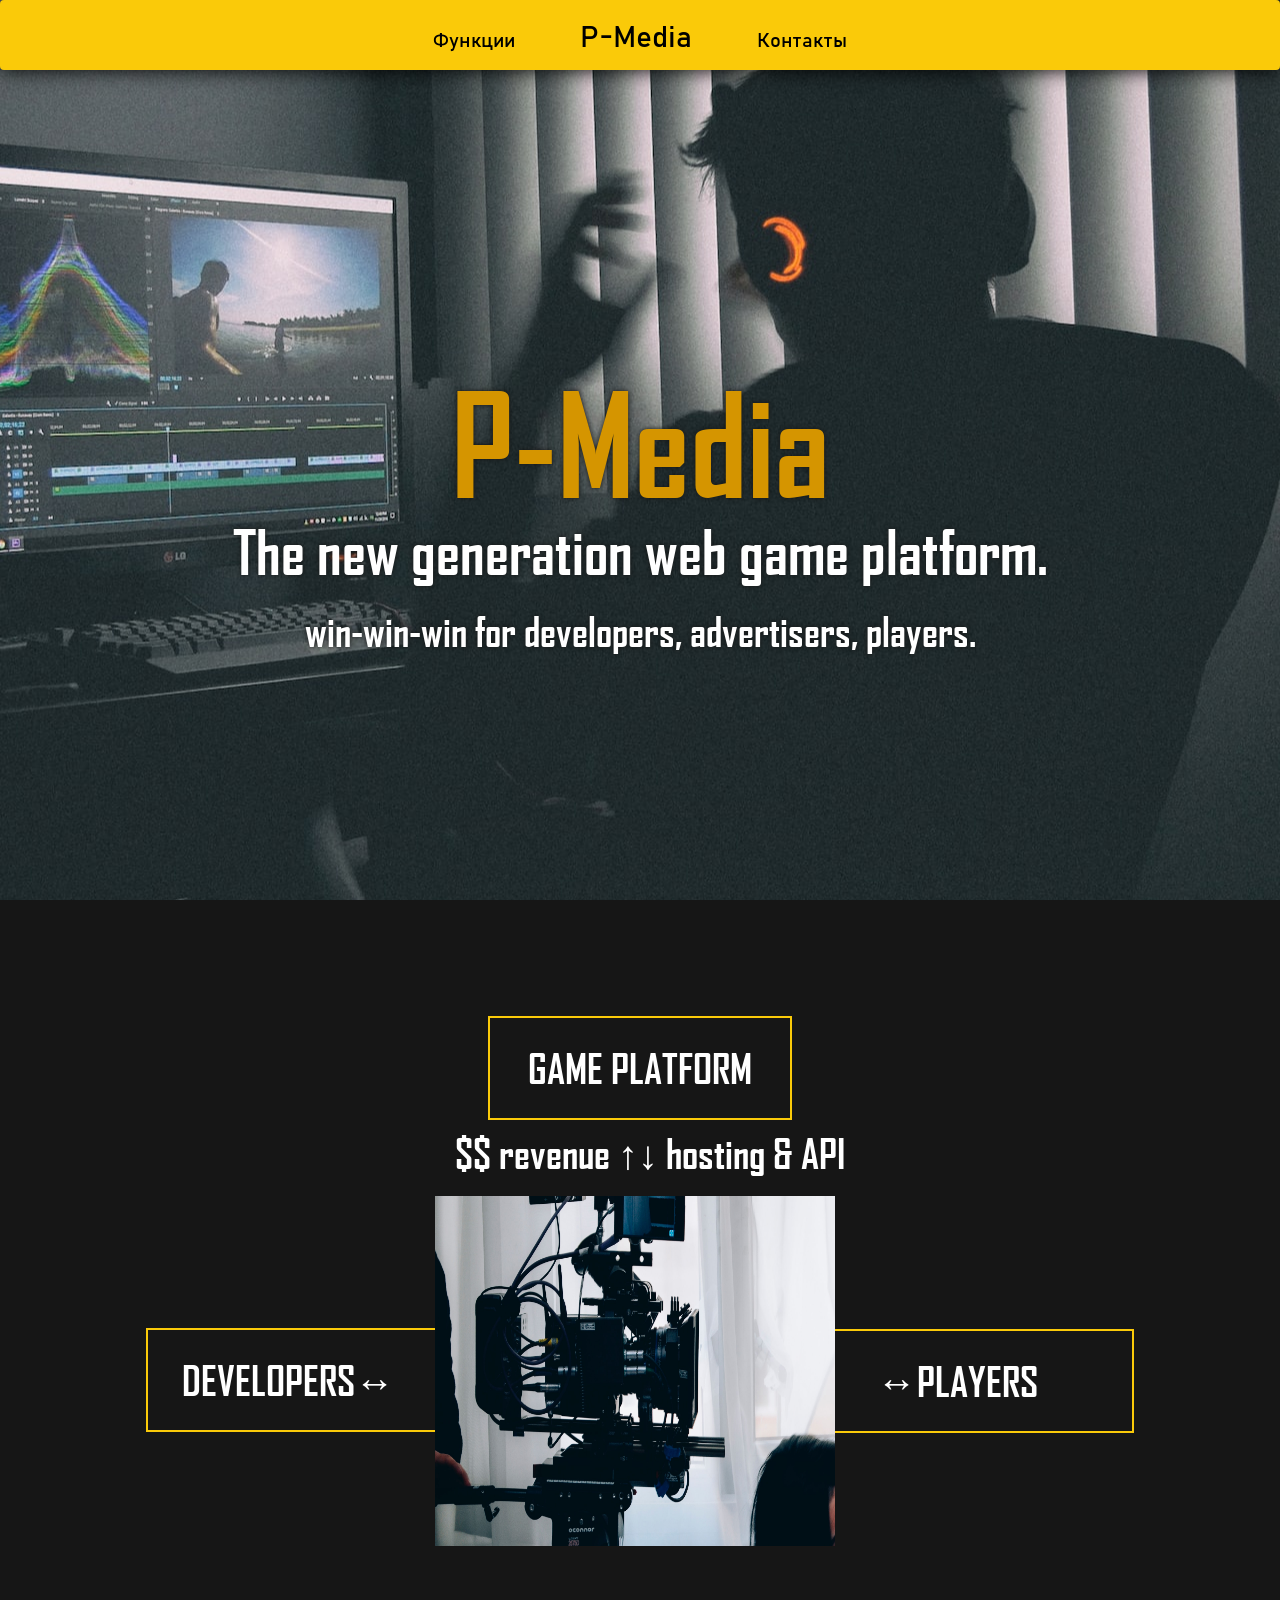
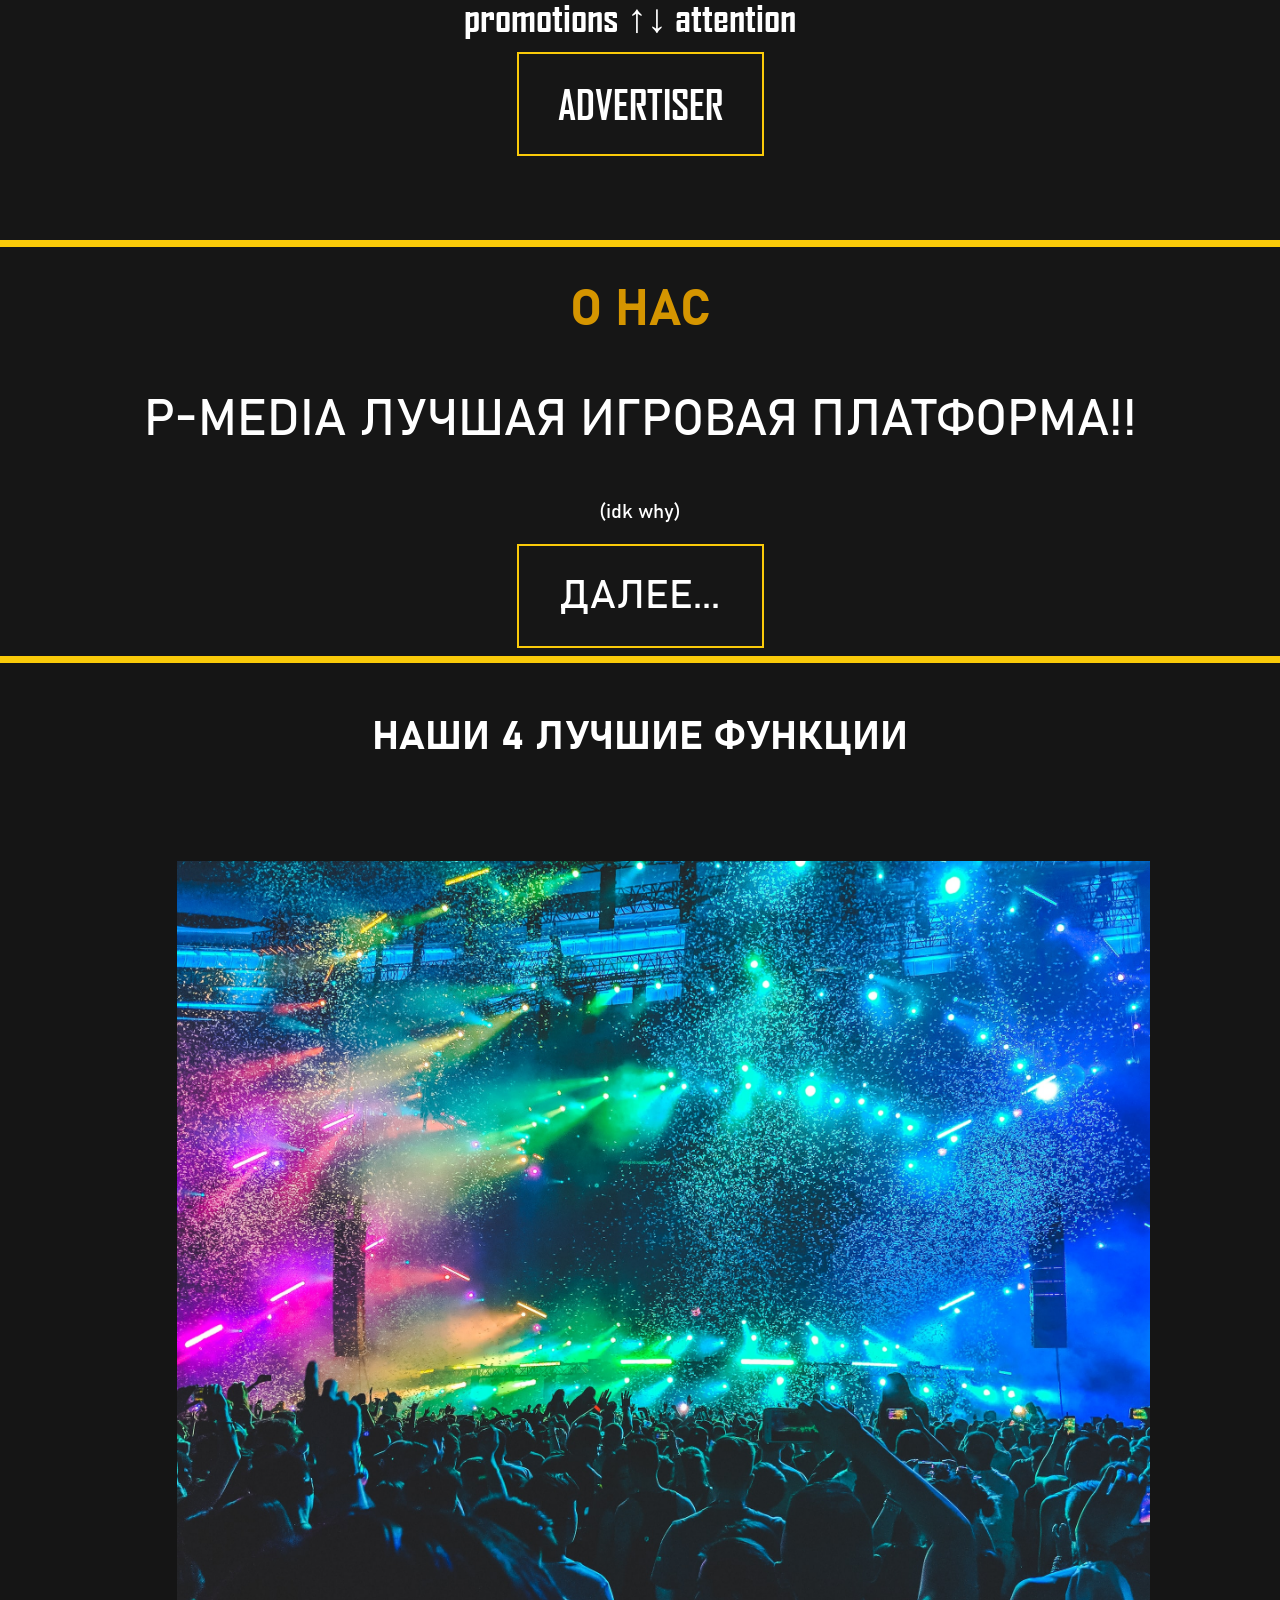
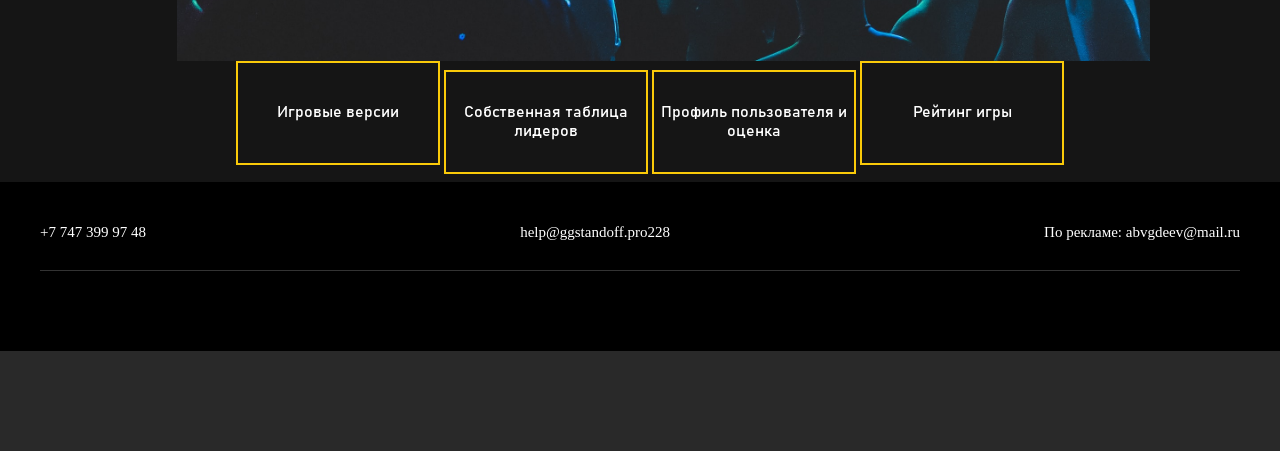
==== pmedia/index.html @ dc7cff56 "dada" ====
<!DOCTYPE html>
<html lang="en">
<head>
    <meta charset="UTF-8">
    <meta name="viewport" content="width=device-width, initial-scale=1.0">
    <title>Document</title>
    <link rel="stylesheet" href="style.css">
</head>
<body>
    <header>
        <div class="knopka" style="font-family: 'bachn'; color: #d59500;">
            <a class="knopka2"href="#dada">Функции</a>
            <a class="knopka3"href="#main">P-Media</a>
            <a class="knopka4"href="#contact">Контакты</a>
        </div>
    </header>
    <div class="main"><a name="main"></a>
      <div class="container">
            <p>P-Media <br></p> <p style="font-size: 60px; margin-top: -450px; color: white;"> The new generation web game platform.</span> <br> <span style="font-size: 40px;">win-win-win for developers, advertisers, players.
            </span>
            </p>
    </div>
    </div>
  
  
    <center>
    <div class="container" style="background-color: #161616;">
        <div class="graph">
            <p>
            <a href="" class="text1" >game platform</a> <br> <span class="text11"style=""> $$ revenue ↑↓ hosting & API</span> <br>
            <a href="" class="text3" >developers<span class="text31"style=""> ↔ </span></a> 
            <a href="" class="text4" style="z-index: 1;"><img src="sam-moghadam-khamseh-c-MbXDUchCw-unsplash.jpg" class="img1"></a>
            <a href="" class="text5" ><span class="text51"style="">↔</span>players</a> <br> 
            <span class="text21"style="top: -40px"> promotions ↑↓ attention</span> <br> <br>
            <a href="" class="text2" >advertiser</a>
            </p>
        </div>
    </div>
    <div> 
    <div class="container" style="background-color: #161616; margin-top: -50px; padding-top: 100px;">
        <center>
            <div class="square"><square></square></div></center>
        <div class="about">
            <h1 style="font-family: 'bachn'; color: #d59500; font-size: 50px;">О НАС
            </h1>
            <p style="font-size: 50px; font-family: 'bachn'; color: white;">P-MEDIA ЛУЧШАЯ ИГРОВАЯ ПЛАТФОРМА!!</p>
            <p style="color: white; font-family: 'bachn'; font-size: 20px;">(idk why)</p>
            <a href="" class="text7" >ДАЛЕЕ...</a>
        </div>
    </div>
  </center>
  <div class="dlina"></div>
  <center>
    <div class="square"><square></square></div></center>
<div class="container" style="background: rgb(21, 21, 21); margin-top: -27px;"> 
    <div class="abc" style="">
    <h1 style="color: white; text-align: center; font-size: 40px; font-family: 'bachn'; padding-top: 50px;">
    НАШИ 4 ЛУЧШИЕ ФУНКЦИИ
    </h1>
  </div>
    
    
    <div class="slider">
         <div class="slides"><a name="dada"></a>
            <div id="slider-1">
                <img src="aditya-chinchure-ZhQCZjr9fHo-unsplash.jpg" alt="">
            </div>
            <div id="slider-2">
                <img src="jonas-von-werne-8VcWVVsrPBk-unsplash.jpg" alt="">
            </div>
            <div id="slider-3">
                <img src="pawel-kadysz-CuFYW1c97w8-unsplash.jpg" alt="">
            </div>
            <div id="slider-4">
                <img src="gr-stocks-q8P8YoR6erg-unsplash-2.jpg" alt="">
            </div>
        </div>
        <a href="#slider-1">Игровые версии</a>
        <a href="#slider-2">Собственная таблица лидеров</a>
        <a href="#slider-3">Профиль пользователя и оценка</a>
        <a href="#slider-4">Рейтинг игры</a>
    </div>
    </div>
    </div>
    </div>
    <footer>
        <div class="contact">
            <span>+7 747 399 97 48</span><br>
            <span>help@ggstandoff.pro228</span><br>
            <span>По рекламе: abvgdeev@mail.ru</span>
        </div>
    </footer>
</body>
</html>
---- pmedia/style.css ----
body{
    padding: 0;
    margin: 0;
    overflow-x: hidden;
    background-color: #292929
}
@font-face {
    font-family: 'agency';
    src: url(AGENCYB.TTF);
}
@font-face {
    font-family:'bachn';
    src: url(bahnschrift.ttf);
} 
html {
    scroll-behavior: smooth;
}
header {
    background-color: #faca09;
    height: 70px;
    box-shadow: 0px 0px 20px black;
    border-radius: 4px;
    z-index: 100;
    width: 100%;
    text-align: center;
    position: fixed;
    top: 0;
    
}
a {
    text-decoration: none;
    color:black;
    margin: 30px;
    transition: .2s;
    width: 100%;
}
a:hover {
    color: #d59500;
    text-shadow: 0px 0px 5px #d59500;
}
a:active {
    color: #eee;
    transition: .1s;
}
.knopka3 {
    font-size: 30px;
}

.knopka {
    position: relative;
    display: inline-block;
    top: 20px;
    font-size: 20px;
}
.main {
    background: url(mark-cruz-VW2oU66mwbc-unsplash.jpg) no-repeat;
    background-position: center;
    width: 100%;
    height: 1000px;
    text-align: right;
    margin-top: -100px;
    text-align: center;
    box-shadow: 0px 50px 100px #161616;
    z-index: 1000;  
}
.main p{
    padding-top: 300px;
    font-size: 140px;
    font-family: 'agency';
    color: #d59500  ;
    text-shadow: 0px 0px 5px #161616;

}
.slider {
    width: 1000px;
    text-align: center;
    overflow: hidden;
    margin-top: 100px;
    position: absote;
    margin-left: 150px;
}
.slides {
    display: flex;
    overflow-x: auto;
    scroll-snap-type: x mandatory;
    scroll-behavior: smooth;
    
}
.slides::-webkit-scrollbar{
    width: 10px;
    height: 10px;
}
.slides::-webkit-scrollbar-thumb{
    background: #666;
    border-radius: 10px;
}
.slides::-webkit-scrollbar-track {
    background: transparent;
}
.slides > div{
    flex-shrink: 0;
    width: 1000px;
    height: 800px;
    margin-right: 50px;
    border-radius: 10px;
    background: #eee;
    transform-origin: center center;
    transform: scale(1);
    transition: transform 0.5s;
    position: relative;
    display: flex;
    justify-content: center;
    align-items: center;
    font-size: 100px;
    
}
.slides img{
    width: 1100px;
    height: 100%;
}
.square {
    width: 100%;
    background-color: #faca09;
    height: 5px;
    border: 1px solid #faca09;
    align-items: center;
    text-align: center;
    max-width: 1300px;
}
.slider > a{
    display: inline-flex;
    width: 200px;
    height: 100px;
    
    background: transparent;
    text-decoration: none;
    align-items: center;
    justify-content: center;
    border-radius: 0%;
    margin: 0 0 0.5rem ;
    position: relative;
    color: white   ;
    font-family: 'agency';
    border: 2px solid #faca09;
    transition: 0.5s;
    font-family: 'bachn';
}
.slider > a:hover {
    box-shadow: 0px 0px 5px #faca09;
    transform: scale(1.05);
    background-color: #faca09;
    color: black;
}
.slider > a:active {
    top: 1px;
    color: #1c87c9;
}
.slider > a:focus {
    background: #eee;
}
label:hover {
    color: white;
}
label {
    transition: 1s;
}
.container {
    width: 100%;
    max-width: 1300px;
    margin: 0 auto;
    
}
.gameme img{
    width: 1300px;
    margin-top: 200px;
}
.graph p{
    padding-bottom: 10px;
}
.text {
    padding-top: 50px;
}
.graph a{
    display: inline-flex;
    width: 243px;
    height: 100px;
    background: transparent;
    text-decoration: none;
    align-items: center;
    justify-content: center;
    border-radius: 0%;
    margin: 0 0 0.5rem ;
    position: relative;
    color: white   ;
    border: 2px solid #faca09;
    transition: 0.5s;
    font-family: 'bachn';
}
.graph {
    padding-top: 100px;
    max-width: 1300px;
    font-family: 'agency'; 
}
a.text4 {
    font-size: 40px;
    max-width: 1300px;
    text-align: center;
    margin-right: 0px;
    margin-top: 140px;
    font-family: 'agency';text-transform: uppercase;
    padding-bottom: -20px;
    width: 300px;
}
a.text3 {
    font-size: 40px;
    margin-right: 30px;
    font-family: 'agency';text-transform: uppercase;
    top: -150px;width: 300px;
}
a.text5 {
    font-size: 40px;
    margin-left: 40px;
    font-family: 'agency';text-transform: uppercase;
    top: -150px;width: 300px;

}
a.text1 {
    
    font-size: 40px;
    font-family: 'agency';width: 300px;
    max-width: 1200px;text-transform: uppercase;
}
a.text2 {
    max-width: 1200px;
 font-size: 40px;
 margin-top: -10px;
 font-family: 'agency';
    text-transform: uppercase;
}
.img1 {
    width: 400px;
    height: 350px;
}
a.text1:hover {
    box-shadow: 0px 0px 5px #faca09;
    transform: scale(1.05);
    background-color: #faca09;
    color: black;
}
a.text2:hover {
    box-shadow: 0px 0px 5px #faca09;
    transform: scale(1.05);
    background-color: #faca09;
    color: black;
}
a.text3:hover {
    box-shadow: 0px 0px 5px #faca09;
    transform: scale(1.05);
    background-color: #faca09;
    color: black;
}
a.text4:hover {
    box-shadow: 0px 0px 5px #faca09;
    transform: scale(1.05);
    background-color: #faca09;
    color: black;
}
a.text5:hover {
    box-shadow: 0px 0px 5px #faca09;
    transform: scale(1.05);
    background-color: #faca09;
    color: black;
}
.text11{
    color: white; font-size: 40px; padding-left: 20px;
}
.text21{
    color: white; font-size: 40px; margin-right: 20px; 

}
.text31{
    color: white; font-size: 40px; margin-right: 20px; 
}
.text51{
    color: white; font-size: 40px; margin-left: -50px; top: -150px; z-index: 0;
}
.about {
   
}
.text7 {
    font-size: 40px;
    margin-left: 40px;
    font-family: 'agency';text-transform: uppercase;
    top: 0px;
    border: 2px solid #faca09;
    display: inline-flex;
    width: 243px;
    height: 100px;
    background: transparent;
    text-decoration: none;
    align-items: center;
    justify-content: center;
    border-radius: 0%;
    margin: 0 0 0.5rem ;
    position: relative;
    color: white   ;
    border: 2px solid #faca09;
    transition: 0.5s;
    font-family: 'bachn';
}
a.text7:hover {
    box-shadow: 0px 0px 5px #faca09;
    transform: scale(1.05);
    background-color: #faca09;
    color: black;
}
footer {
    padding: 40px;
    background-color: #000;
    color: #fff;
    font-size: 15px;
    line-height: 20px;
}
.contact{
    display: flex;
    justify-content: space-between;
    padding-bottom: 28px;
    margin-bottom: 40px;
    border-bottom: 1px solid rgba(255, 255, 255, 0.2);
    align-items:  center;
}
@media (max-width:568px) {
    .slider {
        width: 300px;
        margin-left: 60px;
        
    }
    .slides img{
        width: 400px;
        height: 100%;
    }
    .slides > div {
        width: 300px;
        height: 400px;
    }
    .knopka2 {
        font-size: 15px;
    }
    .knopka3 {
        font-size: 20px;
    }
    .knopka4 {
        font-size: 15px;
    }
    .img1 {
        width: 200px;   
        height: 200px;
    }
    a.text4 {
        font-size: 20px;
        max-width: 1300px;
        text-align: center;
        margin-right: 0px;
        margin-top: 50px;
        font-family: 'agency';text-transform: uppercase;
        padding-bottom: -20px;
        width: 100px;
    }
    a.text3 {
        font-size: 15px;
        margin-right: 30px;
        font-family: 'agency';text-transform: uppercase;
        top: -100px;
        width: 100px;
    }
    a.text5 {
        font-size: 15px;
        margin-left: 40px;
        font-family: 'agency';text-transform: uppercase;
        top: -100px;
        width: 100px;
    }
    a.text1 {
        width: 100px;
        font-size: 15px;
        font-family: 'agency';
        max-width: 1200px;text-transform: uppercase;
    }
    a.text2 {
        max-width: 1200px;
     font-size: 15px;
     margin-top: 0px;
     font-family: 'agency';
        text-transform: uppercase;
        width: 100px;
    }
    .text11 {
        font-size: 20px;
    }
    .text21 {
        font-size: 20px;
    }
    .text31 {
        font-size: 20px;
    }
    .text51 {
        font-size: 20px;
    }
  
    footer {
        padding: 40px;
        background-color: #000;
        color: #fff;
        font-size: 15px;
        line-height: 20px;
    }
    .contact{
        display: block;
        justify-content: space-between;
        padding-bottom: 28px;
        margin-bottom: 40px;
        border-bottom: 1px solid rgba(255, 255, 255, 0.2);
        align-items:  center;
    }
}
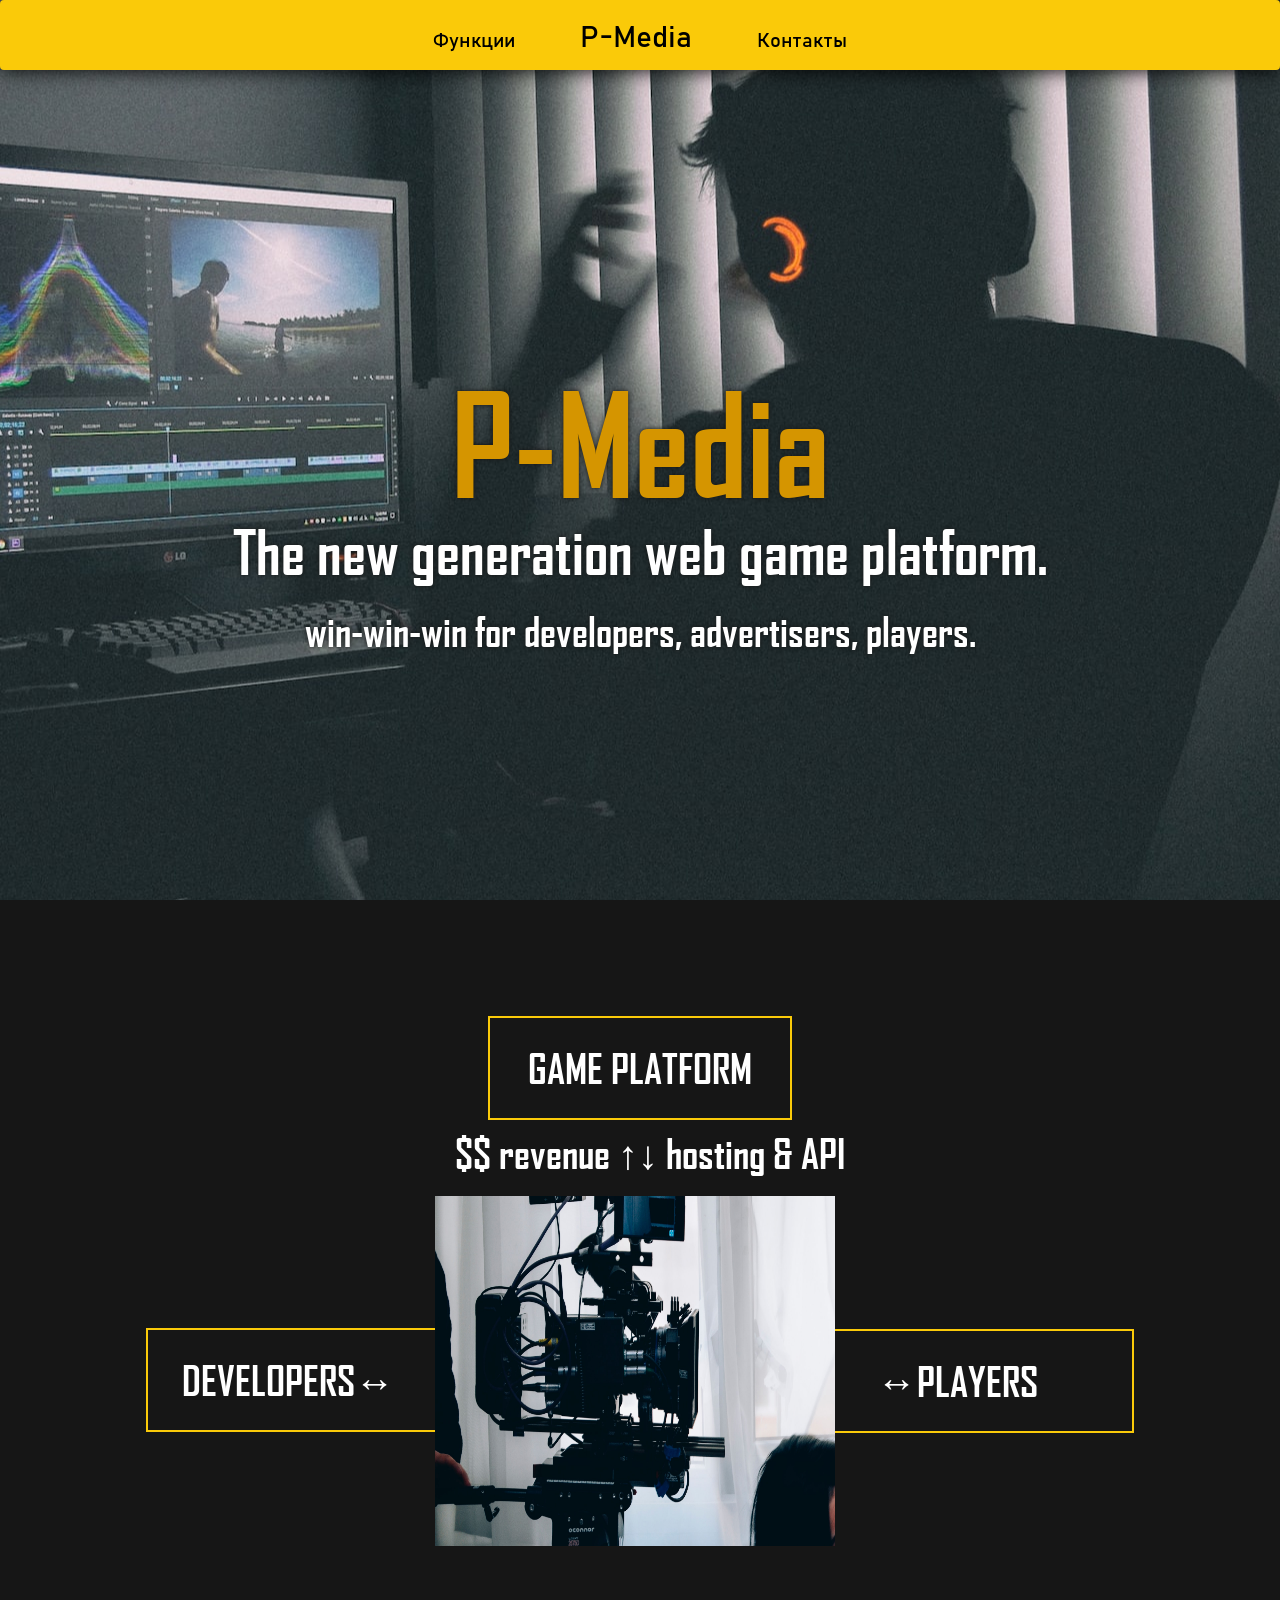
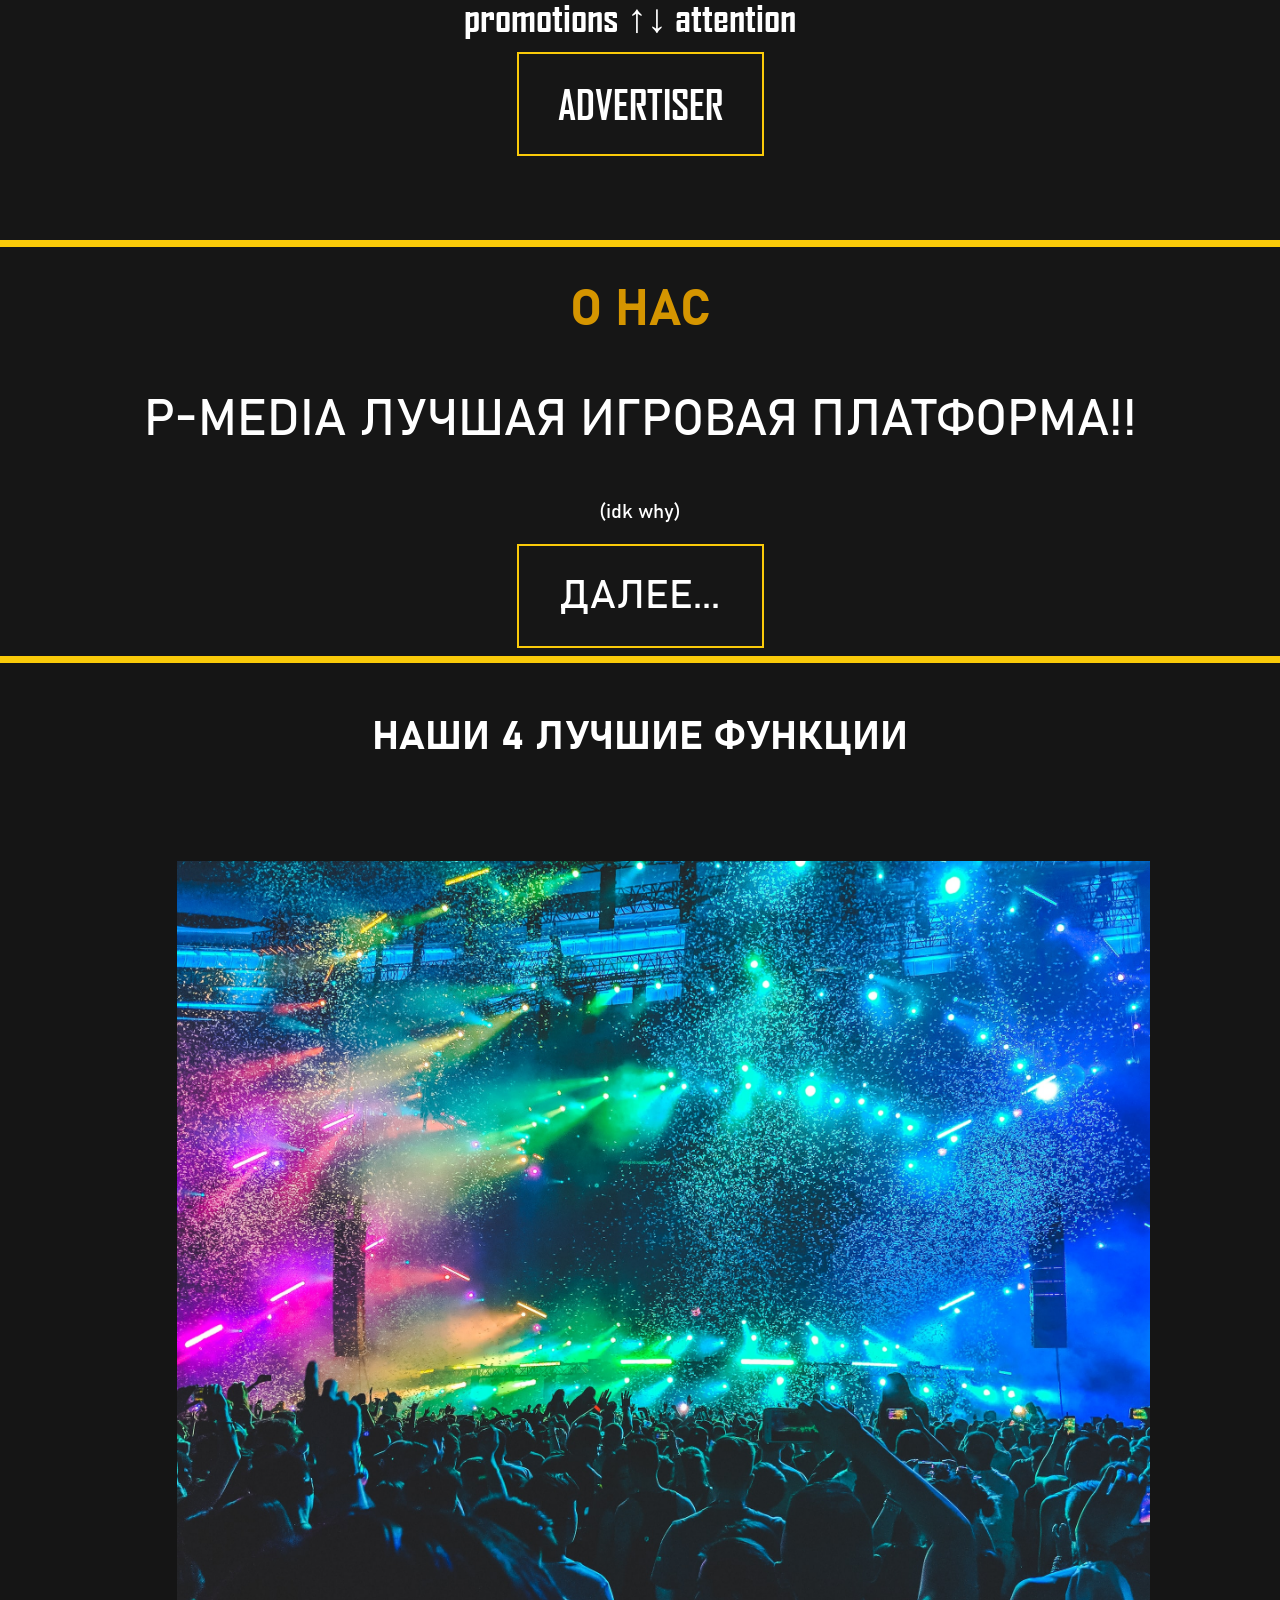
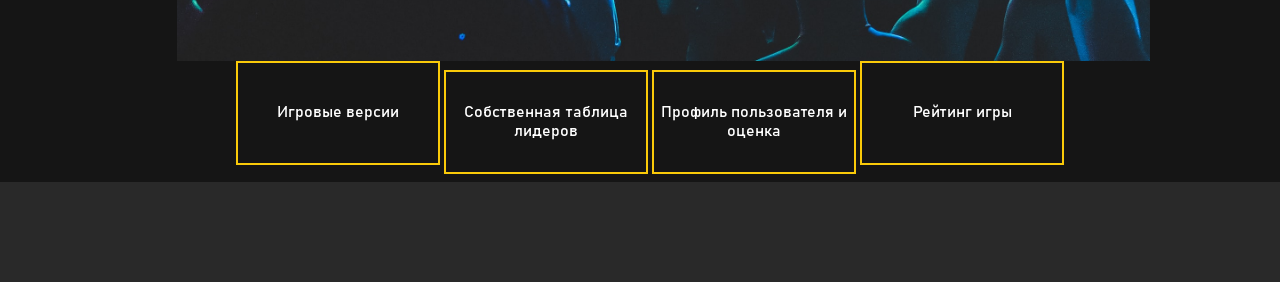
==== commit 6c0c08f9: "Update index.html" ====
--- a/pmedia/index.html
+++ b/pmedia/index.html
@@ -83,12 +83,5 @@
     </div>
     </div>
     </div>
-    <footer>
-        <div class="contact">
-            <span>+7 747 399 97 48</span><br>
-            <span>help@ggstandoff.pro228</span><br>
-            <span>По рекламе: abvgdeev@mail.ru</span>
-        </div>
-    </footer>
 </body>
-</html>+</html>
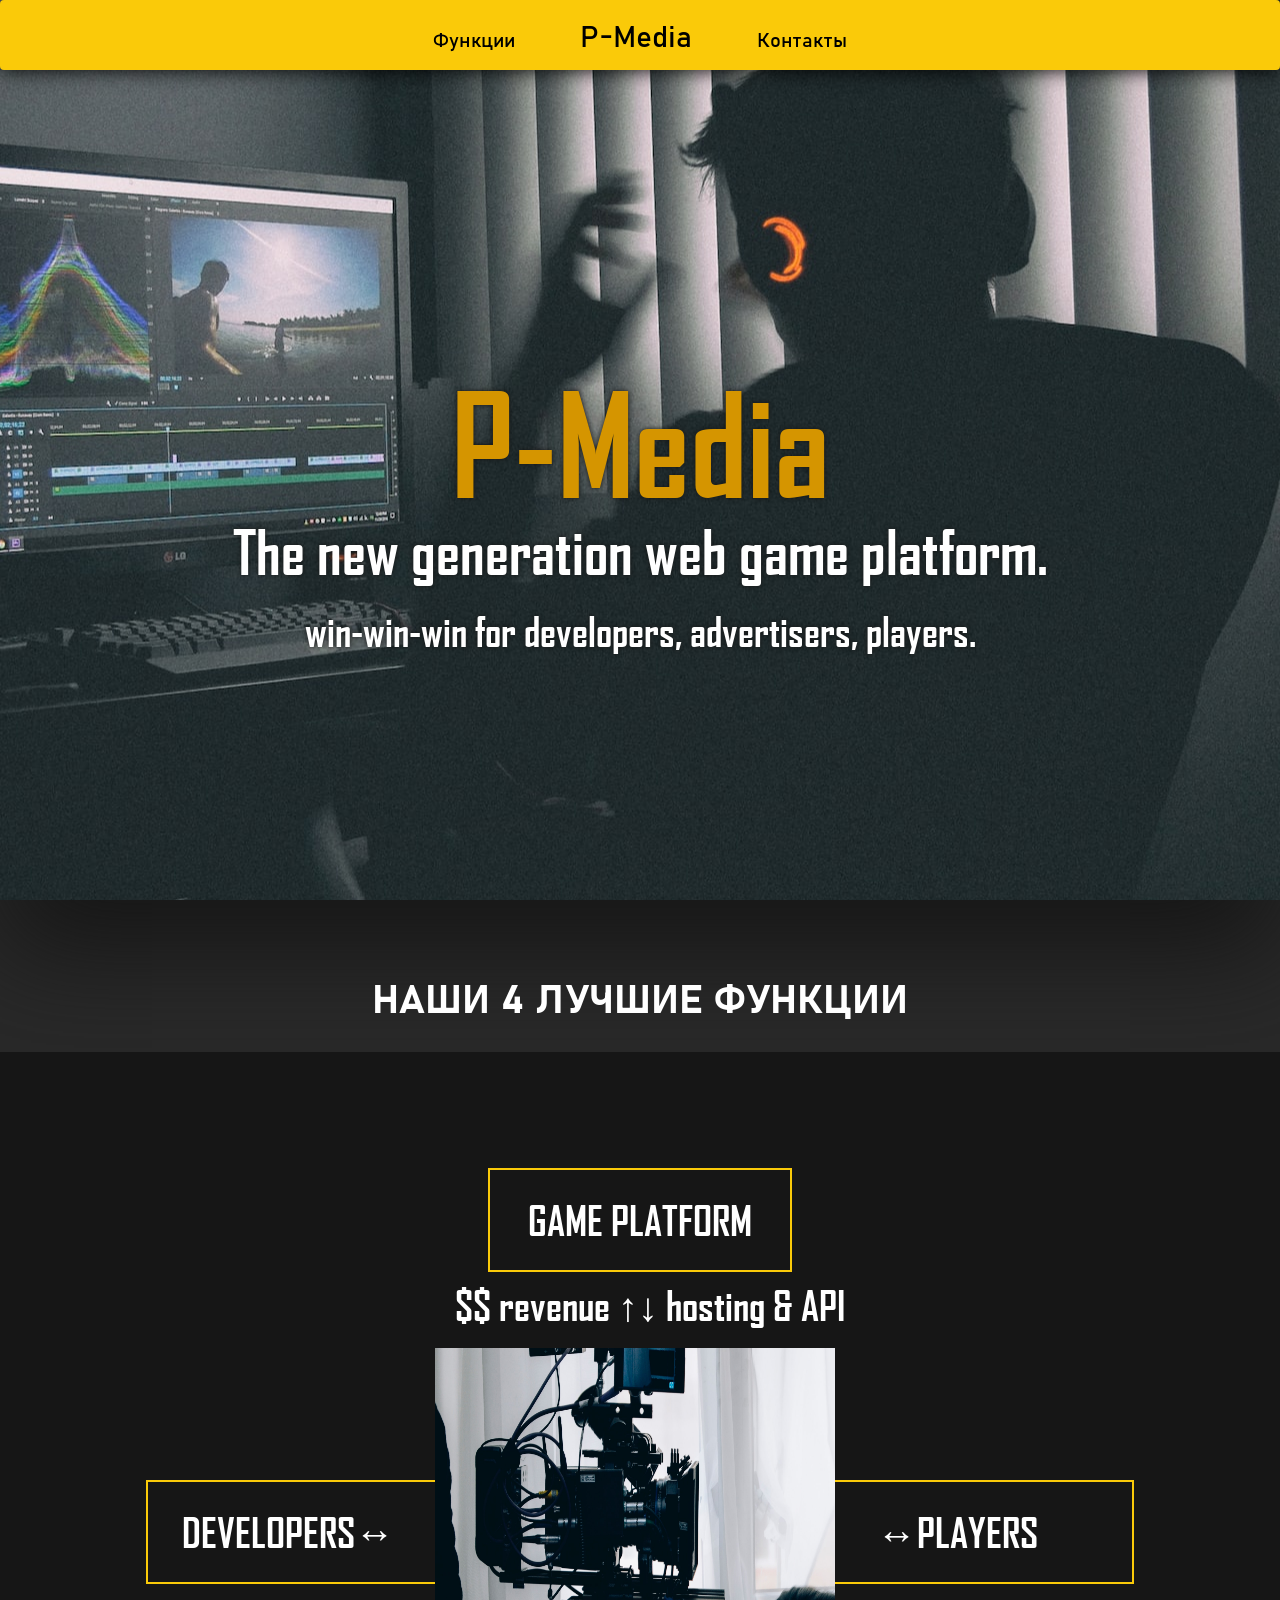
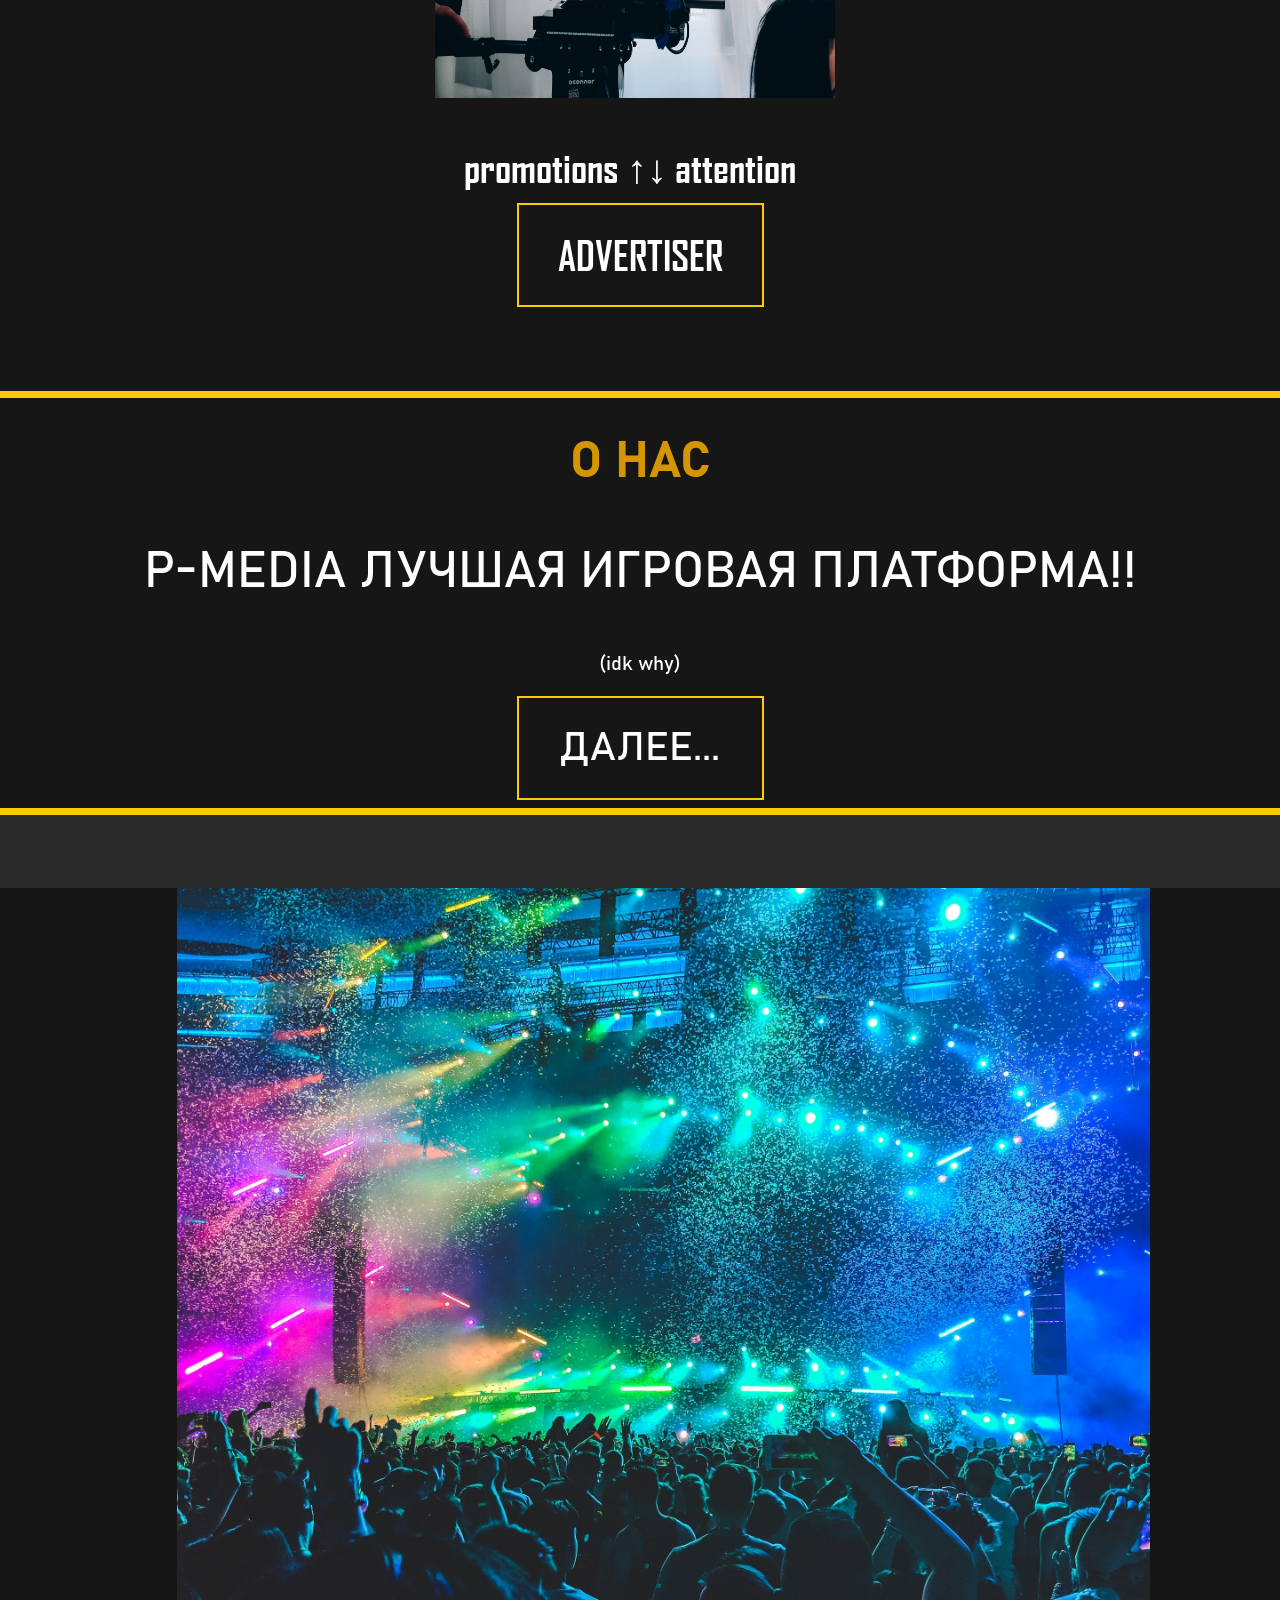
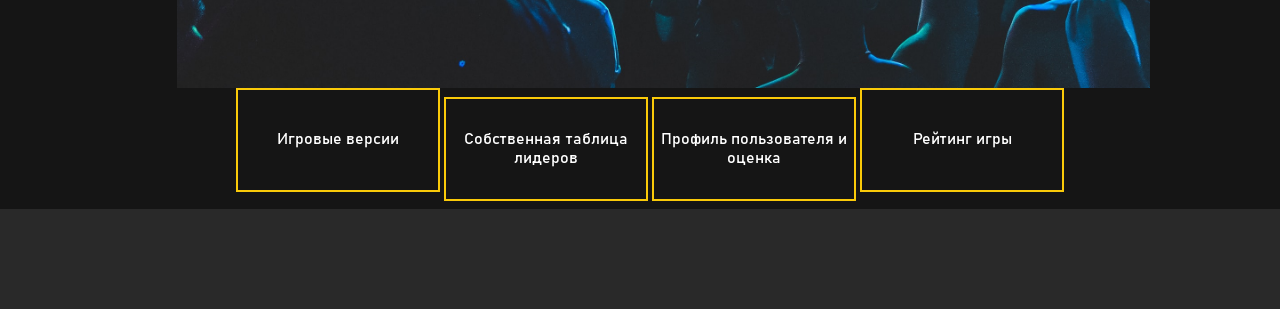
==== commit 207bb26f: "Update index.html" ====
--- a/pmedia/index.html
+++ b/pmedia/index.html
@@ -24,6 +24,9 @@
   
   
     <center>
+           <h1 style="color: white; text-align: center; font-size: 40px; font-family: 'bachn'; padding-top: 50px;">
+    НАШИ 4 ЛУЧШИЕ ФУНКЦИИ
+    </h1>
     <div class="container" style="background-color: #161616;">
         <div class="graph">
             <p>
@@ -54,9 +57,7 @@
     <div class="square"><square></square></div></center>
 <div class="container" style="background: rgb(21, 21, 21); margin-top: -27px;"> 
     <div class="abc" style="">
-    <h1 style="color: white; text-align: center; font-size: 40px; font-family: 'bachn'; padding-top: 50px;">
-    НАШИ 4 ЛУЧШИЕ ФУНКЦИИ
-    </h1>
+ 
   </div>
     
     
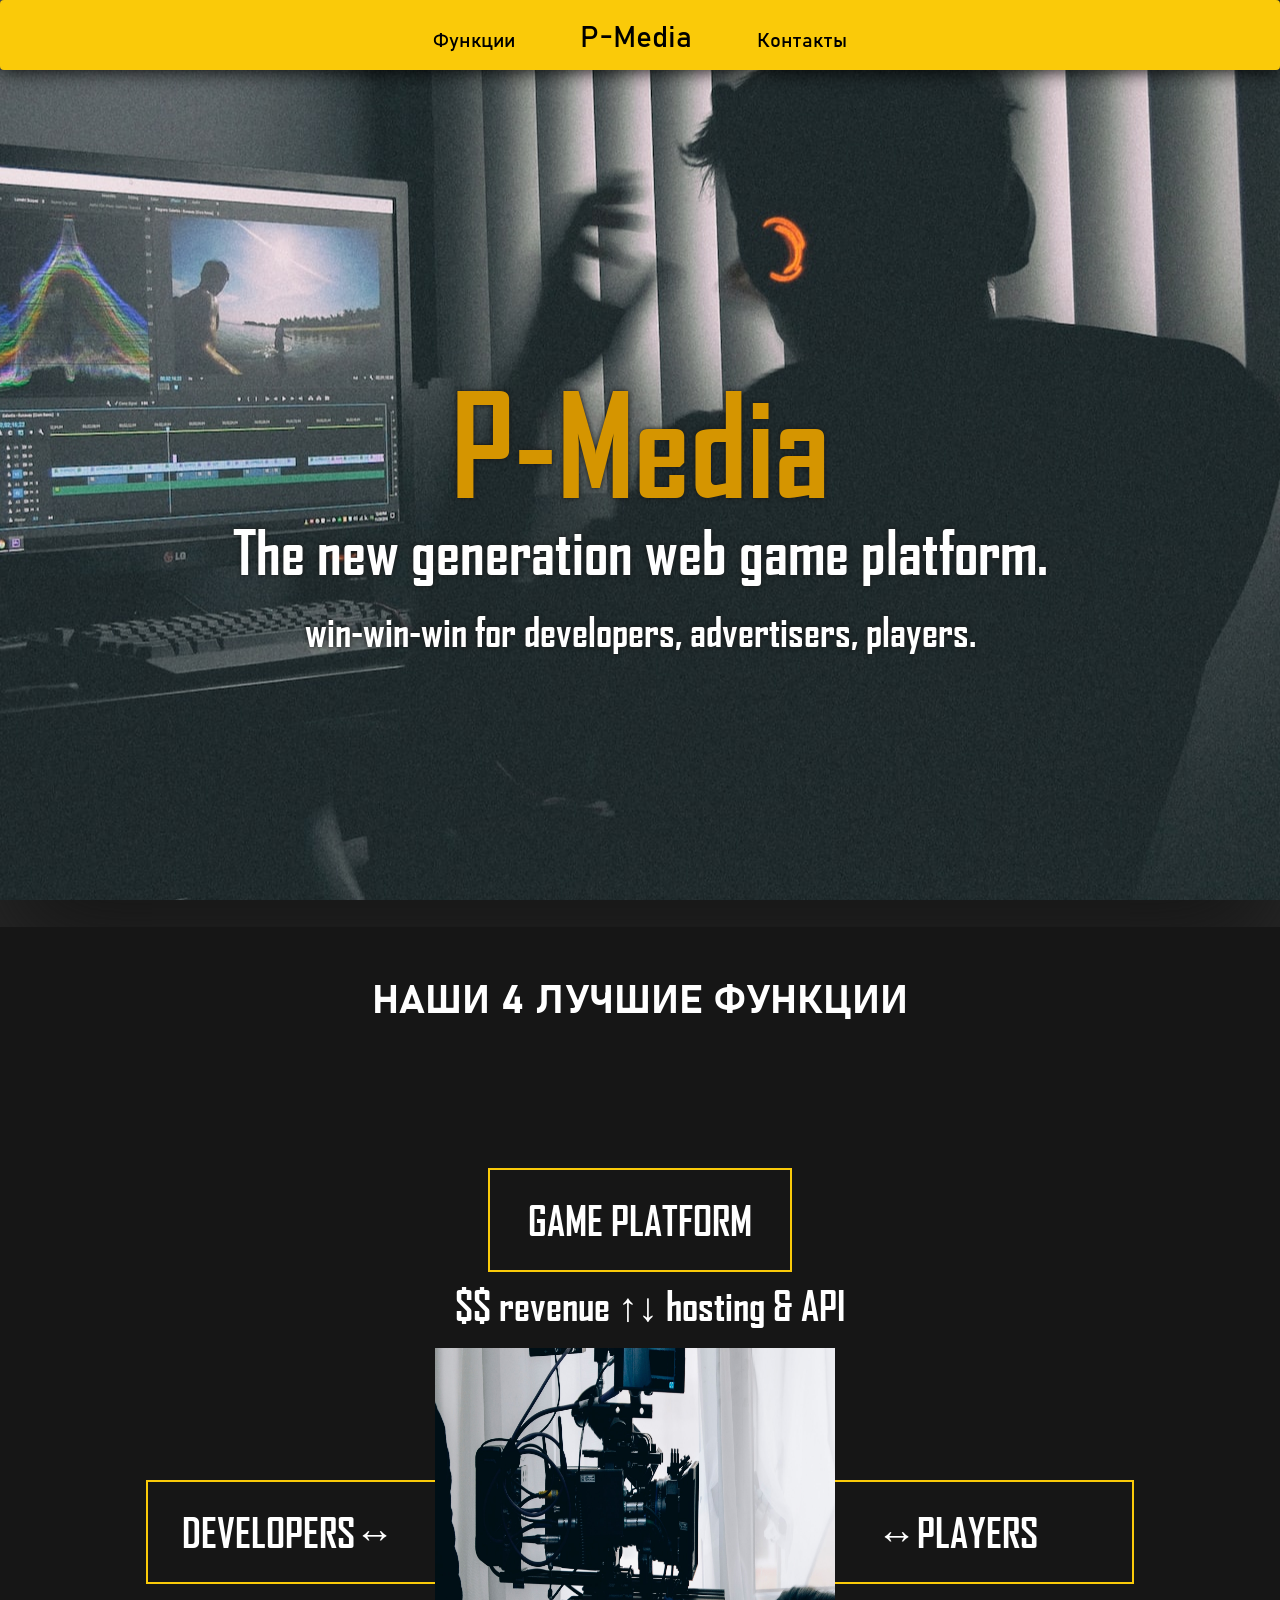
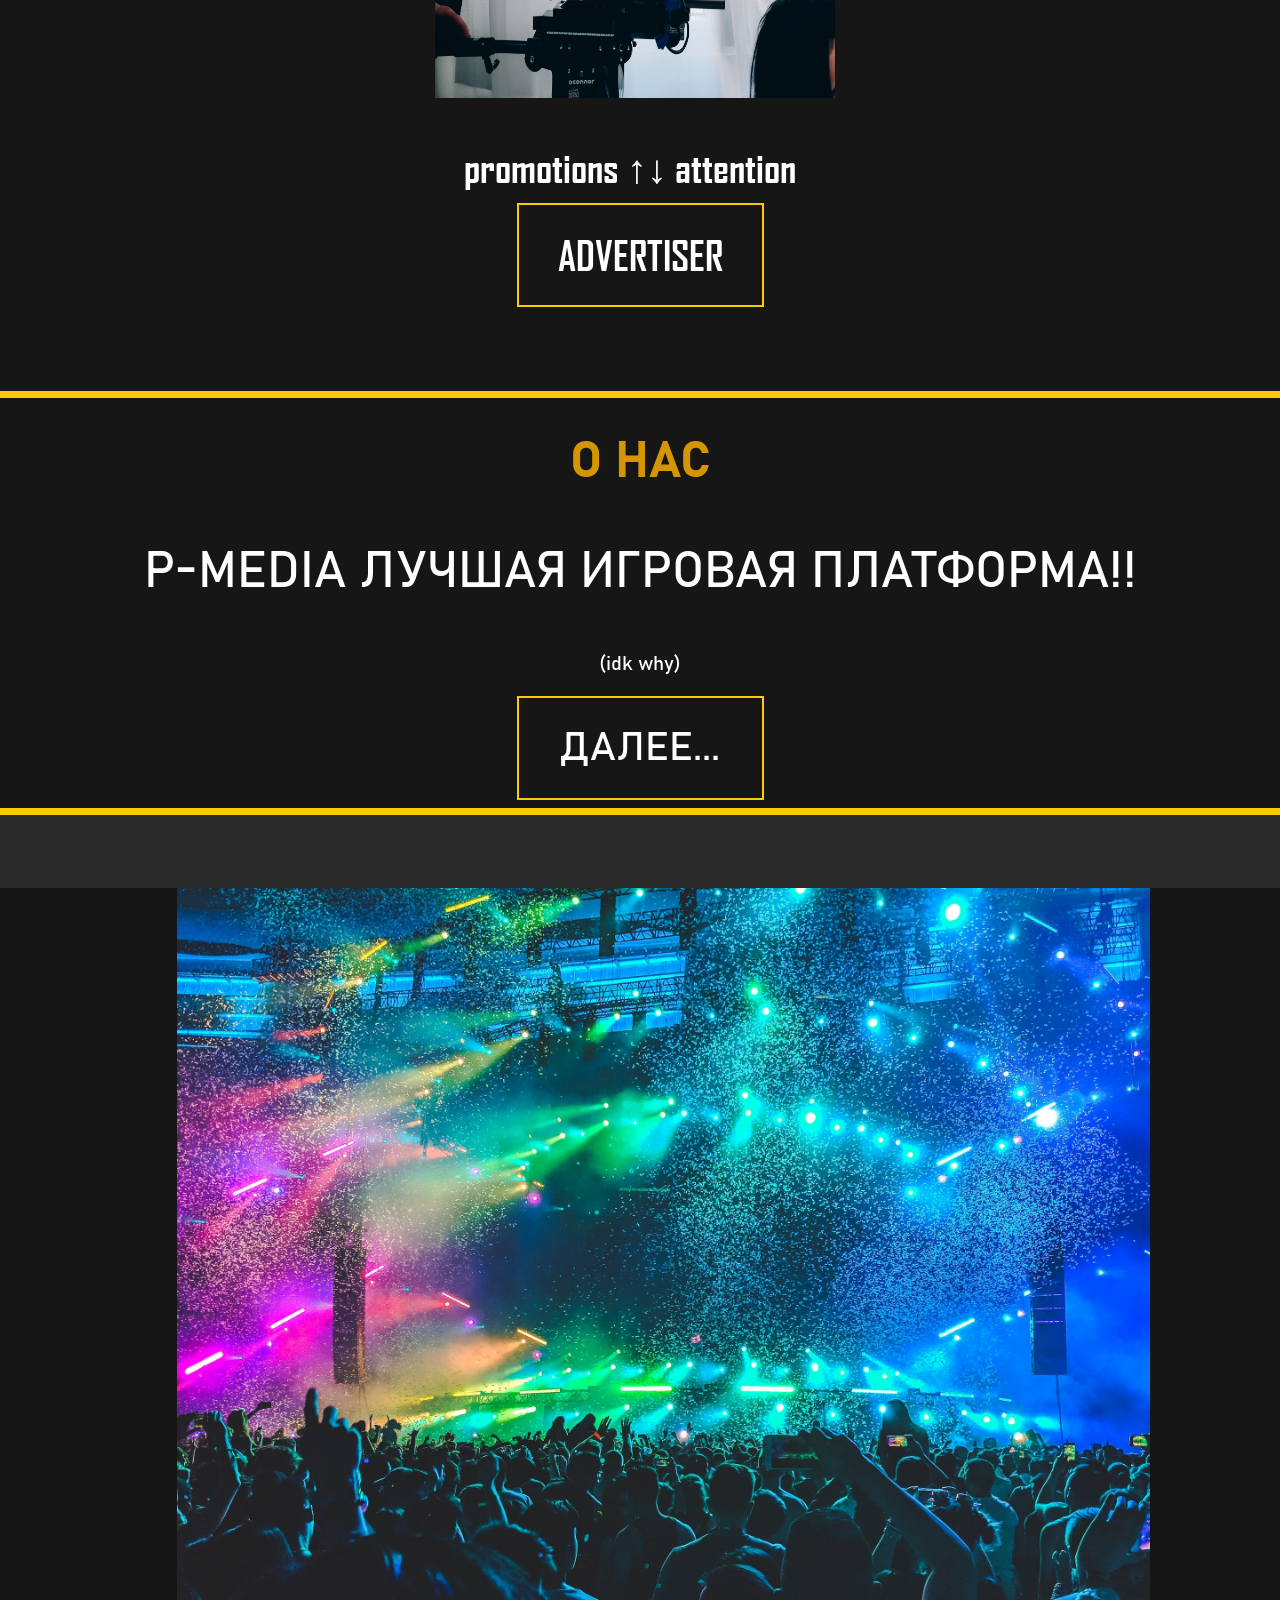
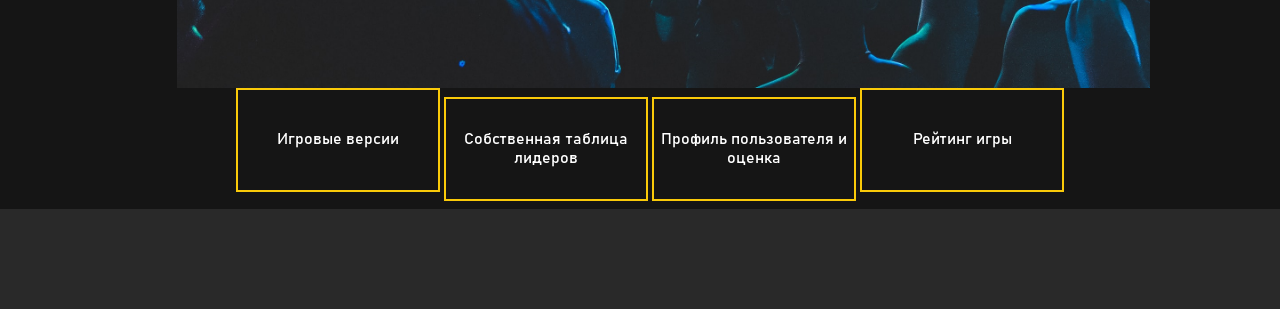
==== commit a14929ae: "Update index.html" ====
--- a/pmedia/index.html
+++ b/pmedia/index.html
@@ -24,10 +24,11 @@
   
   
     <center>
-           <h1 style="color: white; text-align: center; font-size: 40px; font-family: 'bachn'; padding-top: 50px;">
+           
+    <div class="container" style="background-color: #161616;">
+        <h1 style="color: white; text-align: center; font-size: 40px; font-family: 'bachn'; padding-top: 50px;">
     НАШИ 4 ЛУЧШИЕ ФУНКЦИИ
     </h1>
-    <div class="container" style="background-color: #161616;">
         <div class="graph">
             <p>
             <a href="" class="text1" >game platform</a> <br> <span class="text11"style=""> $$ revenue ↑↓ hosting & API</span> <br>
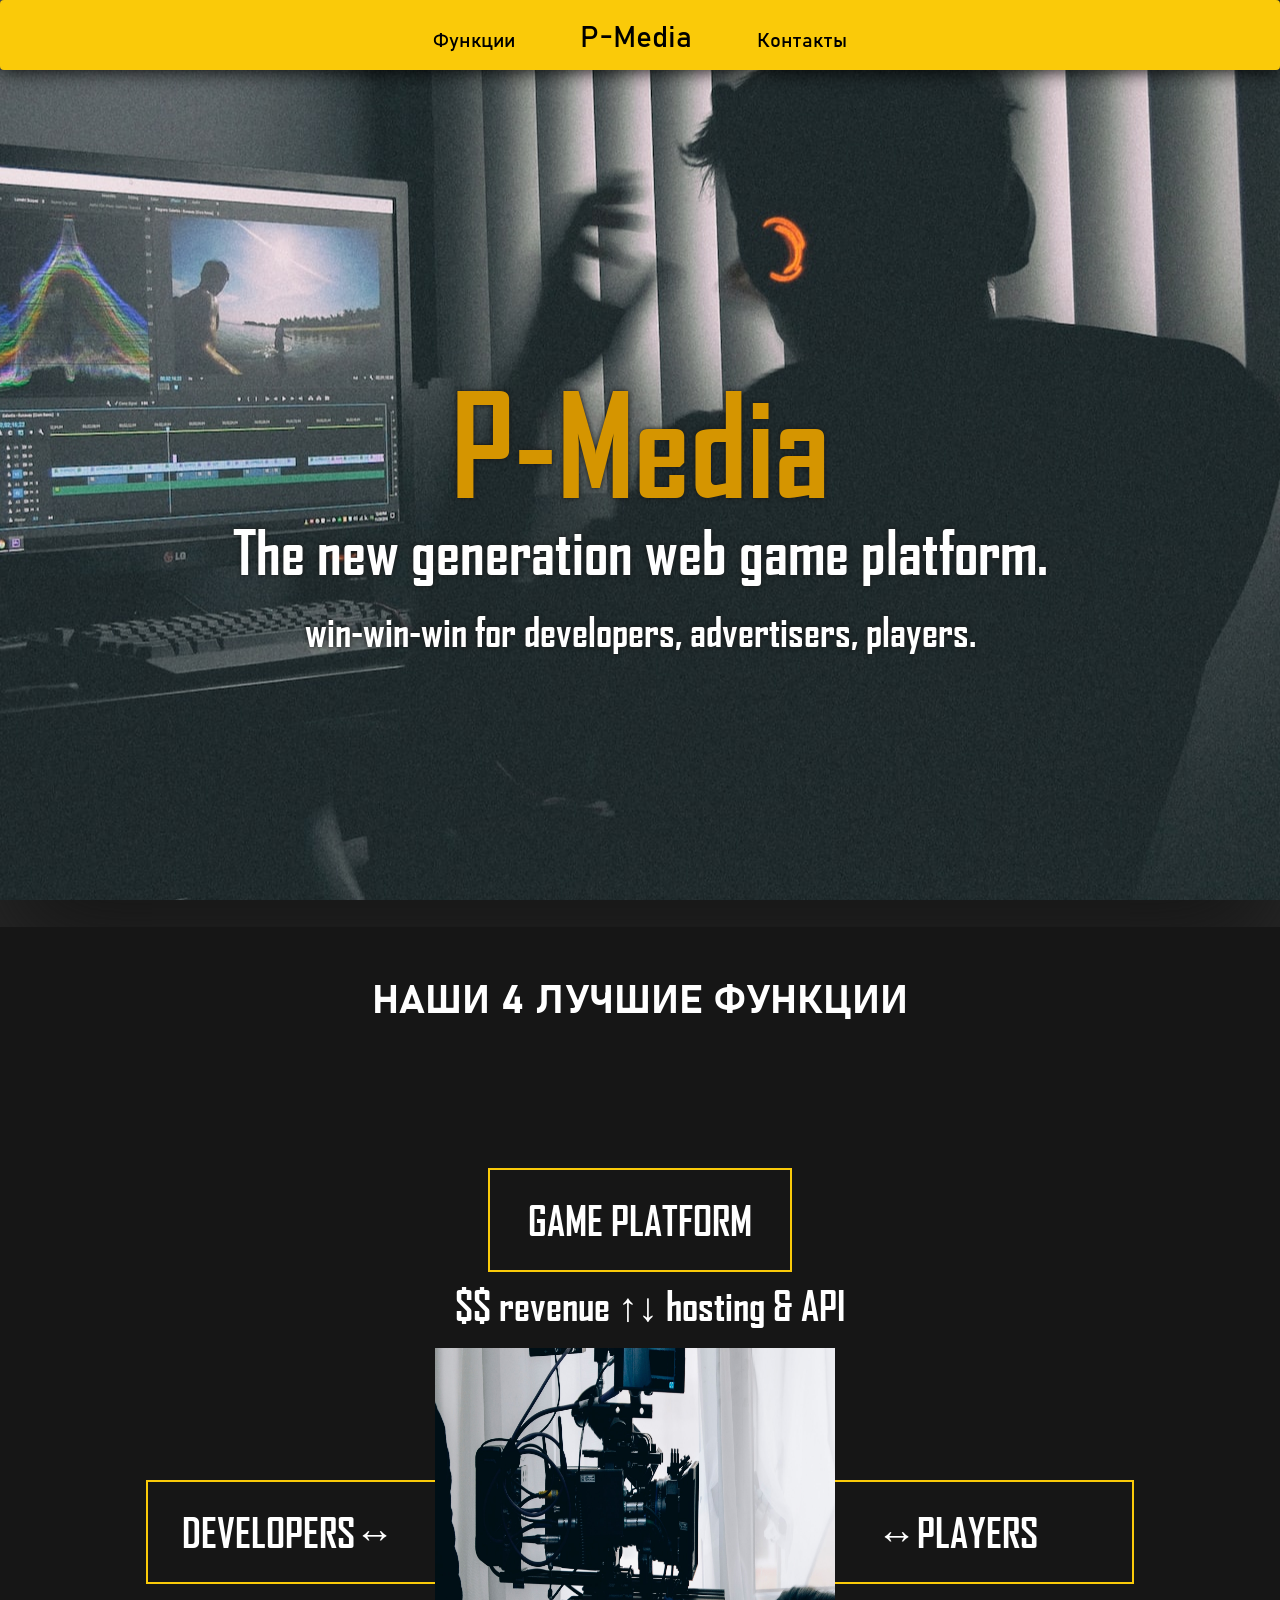
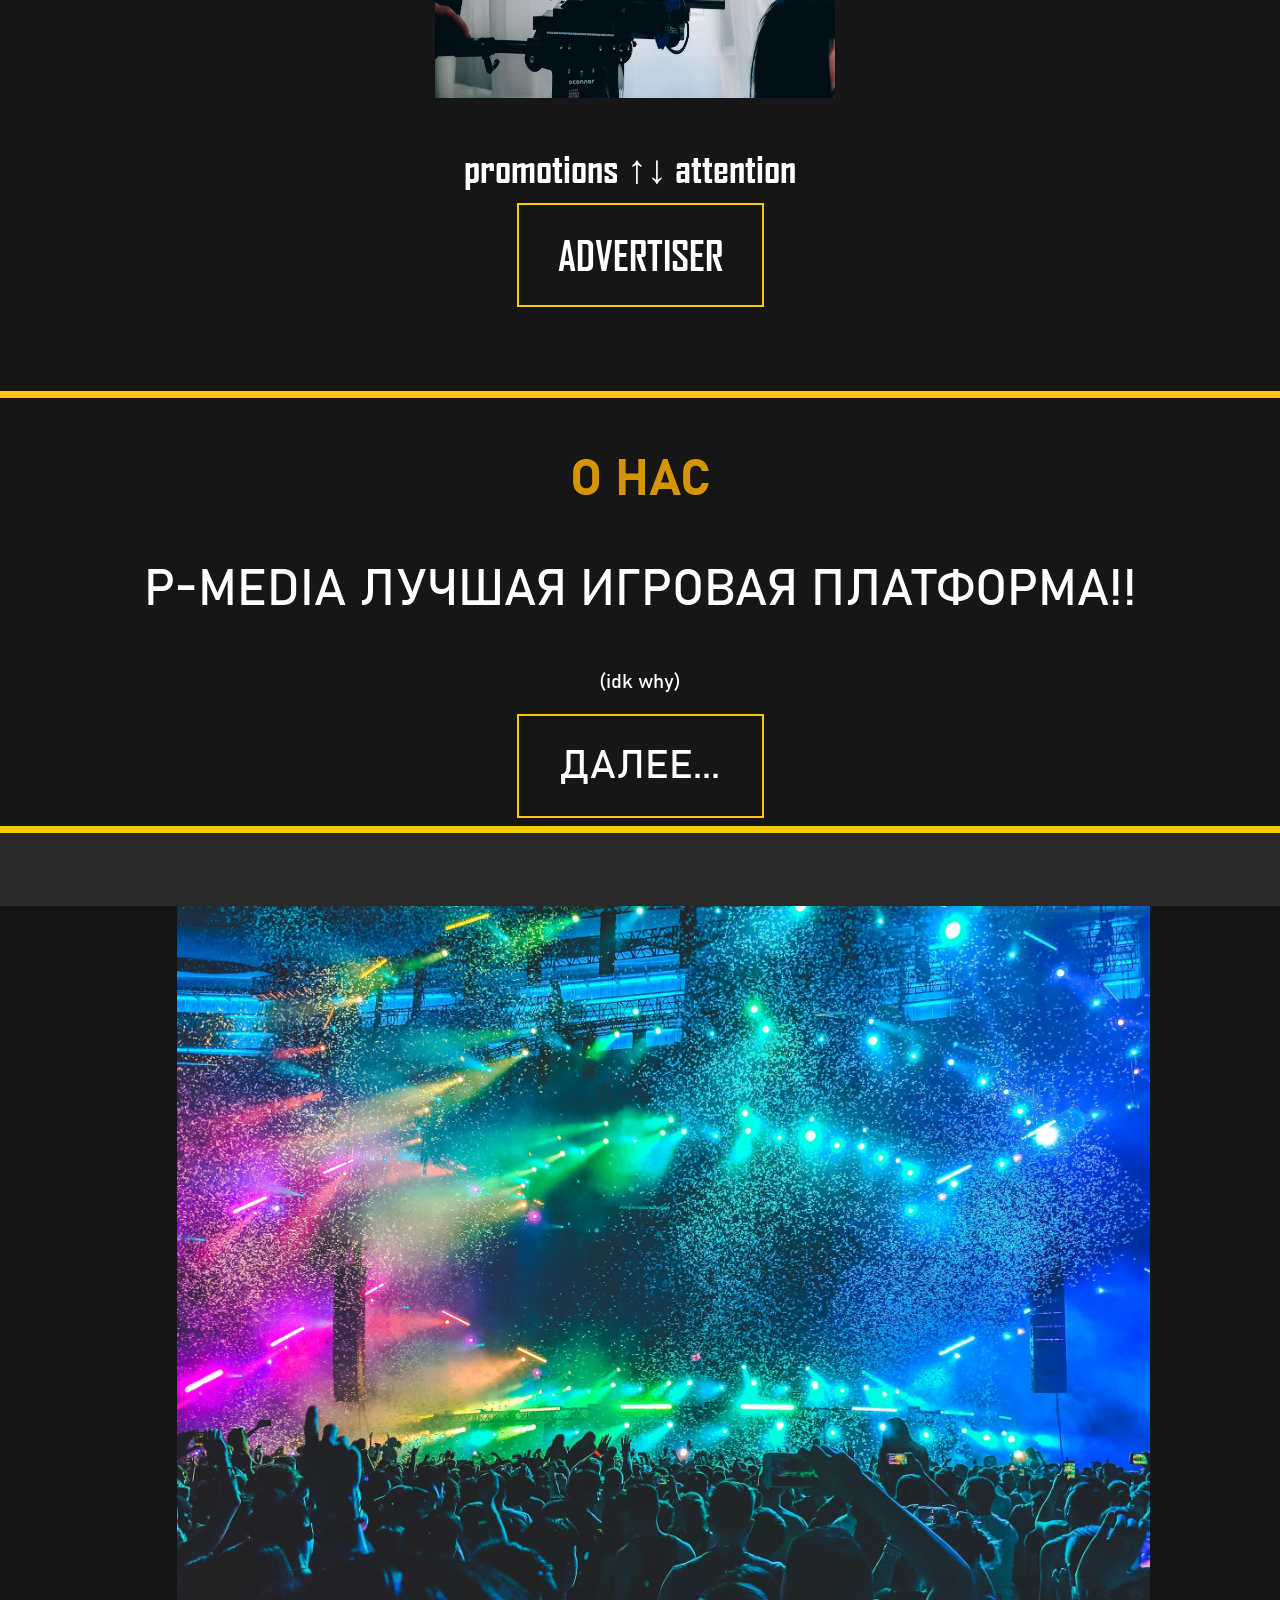
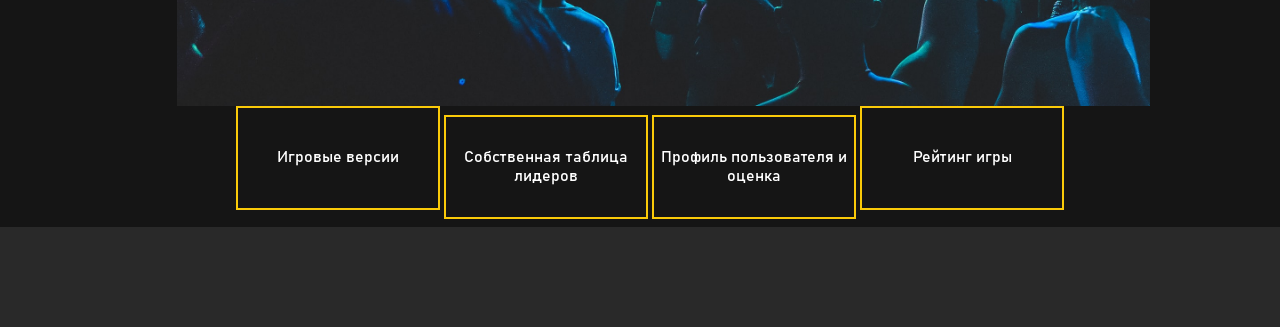
==== commit 4d6e7aeb: "Update index.html" ====
--- a/pmedia/index.html
+++ b/pmedia/index.html
@@ -11,7 +11,7 @@
         <div class="knopka" style="font-family: 'bachn'; color: #d59500;">
             <a class="knopka2"href="#dada">Функции</a>
             <a class="knopka3"href="#main">P-Media</a>
-            <a class="knopka4"href="#contact">Контакты</a>
+            <a class="knopka4"href="#aboutus">Контакты</a>
         </div>
     </header>
     <div class="main"><a name="main"></a>
@@ -44,7 +44,7 @@
     <div class="container" style="background-color: #161616; margin-top: -50px; padding-top: 100px;">
         <center>
             <div class="square"><square></square></div></center>
-        <div class="about">
+        <div class="about"> <a name="aboutus"></a>
             <h1 style="font-family: 'bachn'; color: #d59500; font-size: 50px;">О НАС
             </h1>
             <p style="font-size: 50px; font-family: 'bachn'; color: white;">P-MEDIA ЛУЧШАЯ ИГРОВАЯ ПЛАТФОРМА!!</p>
@@ -57,11 +57,6 @@
   <center>
     <div class="square"><square></square></div></center>
 <div class="container" style="background: rgb(21, 21, 21); margin-top: -27px;"> 
-    <div class="abc" style="">
- 
-  </div>
-    
-    
     <div class="slider">
          <div class="slides"><a name="dada"></a>
             <div id="slider-1">
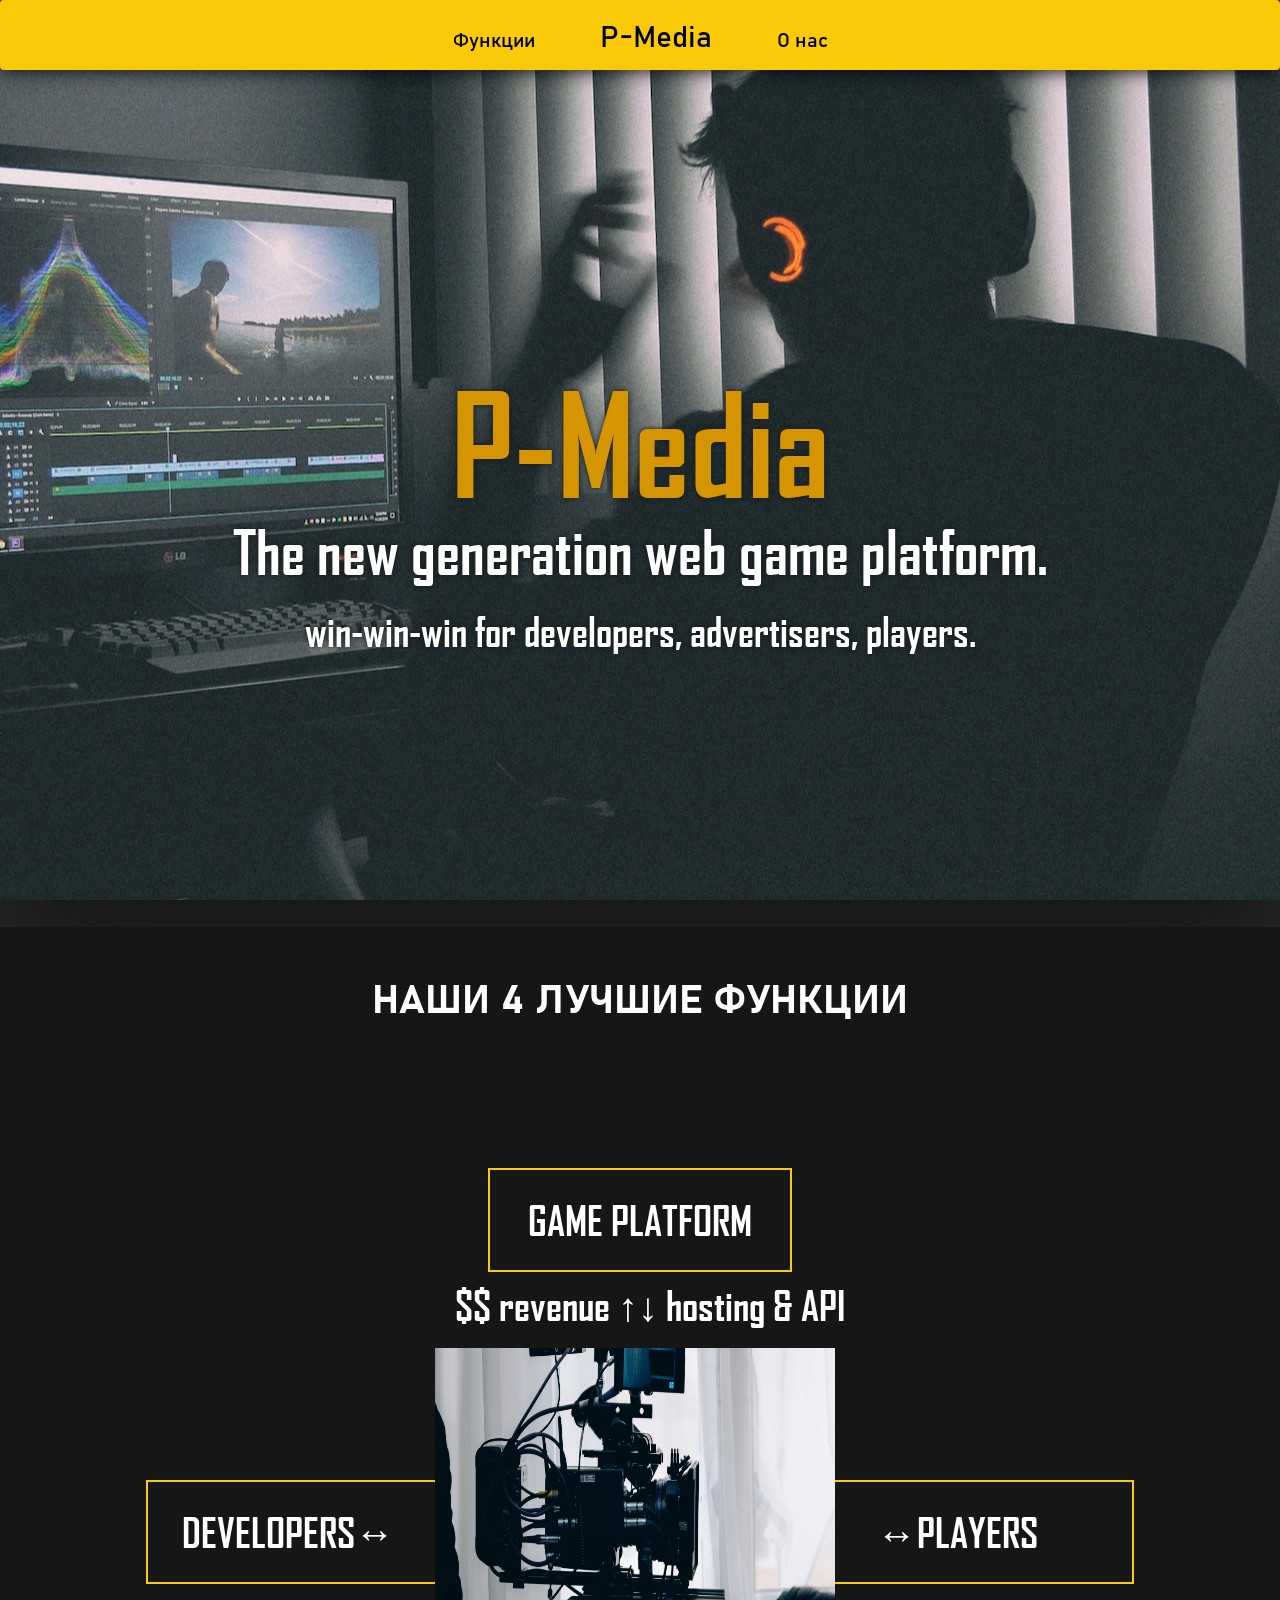
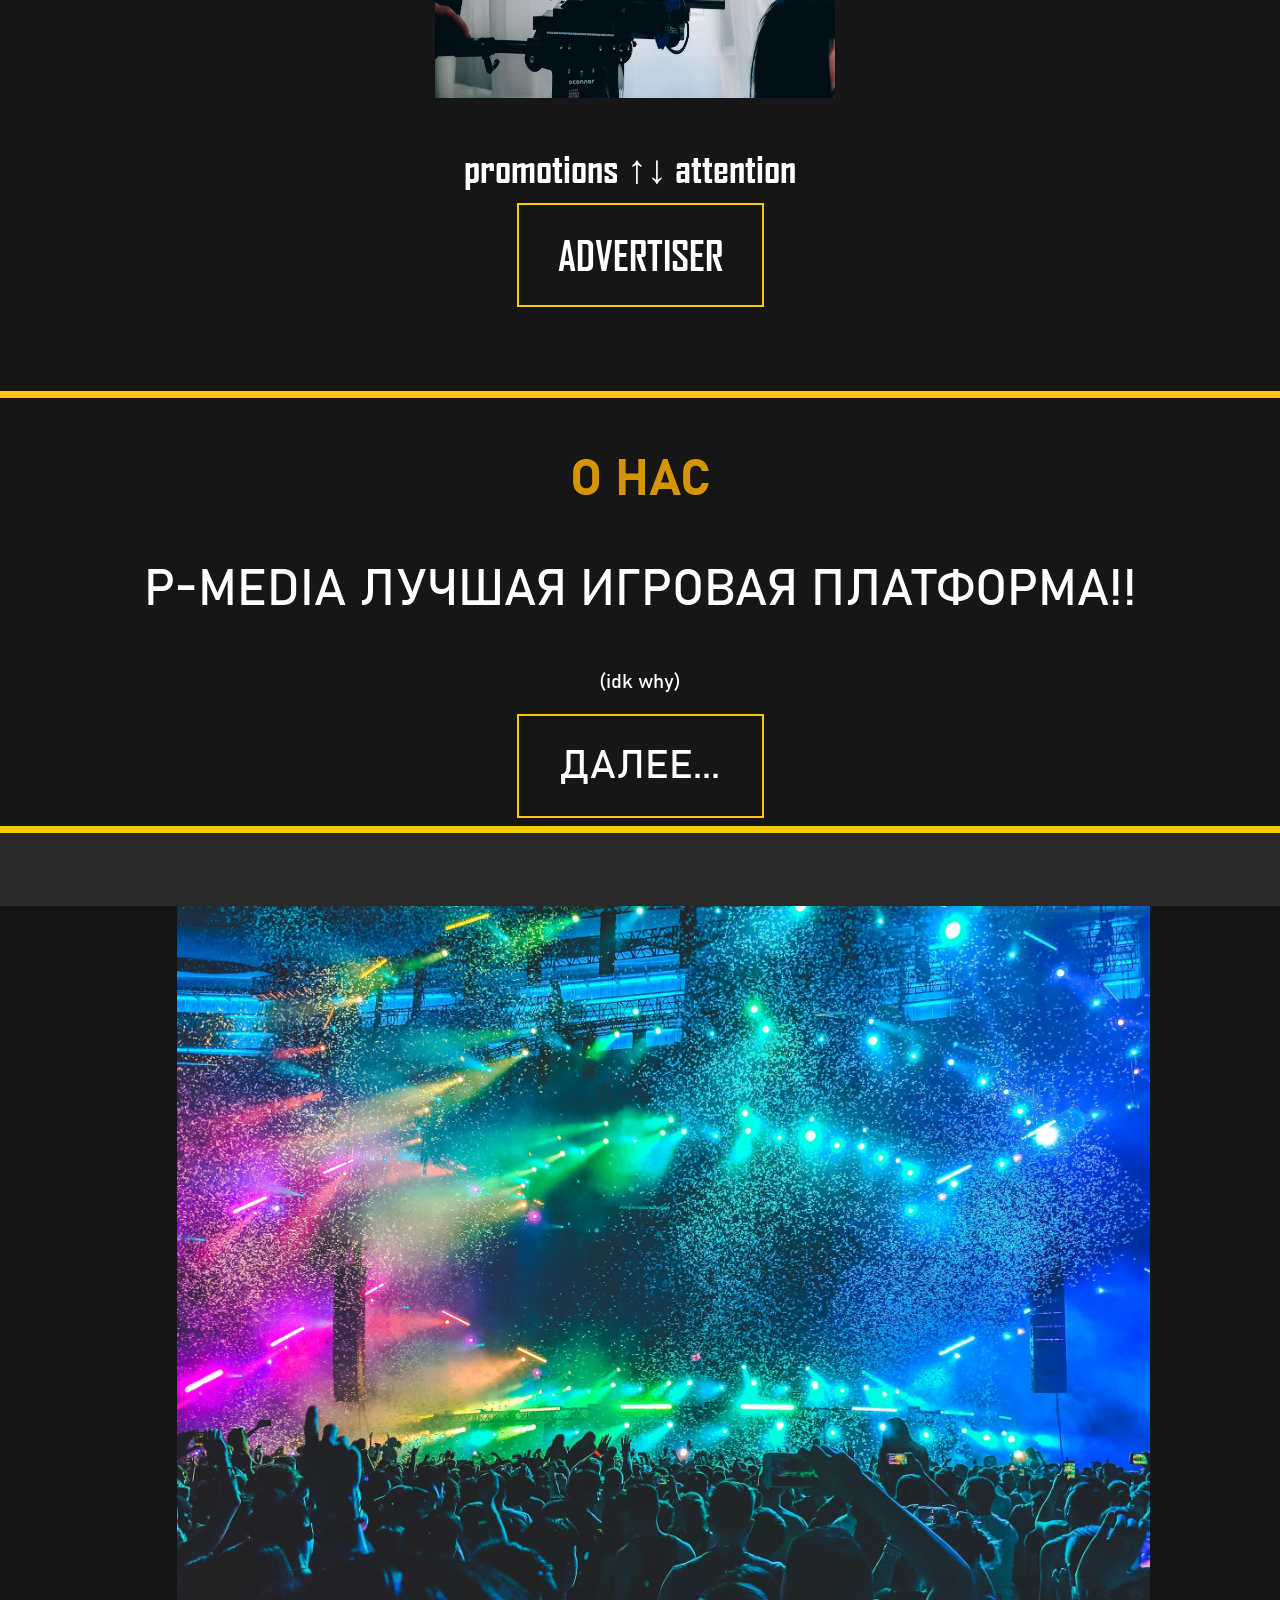
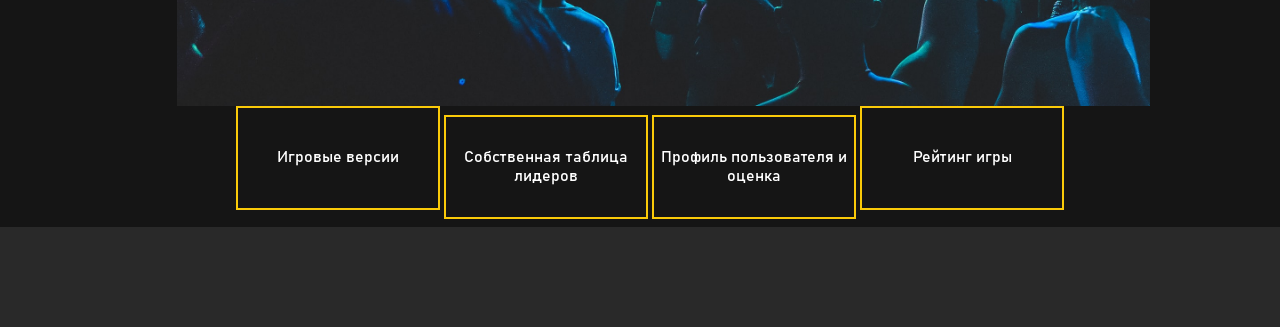
==== commit c2ef0347: "Update index.html" ====
--- a/pmedia/index.html
+++ b/pmedia/index.html
@@ -11,7 +11,7 @@
         <div class="knopka" style="font-family: 'bachn'; color: #d59500;">
             <a class="knopka2"href="#dada">Функции</a>
             <a class="knopka3"href="#main">P-Media</a>
-            <a class="knopka4"href="#aboutus">Контакты</a>
+            <a class="knopka4"href="#aboutus">О нас</a>
         </div>
     </header>
     <div class="main"><a name="main"></a>
